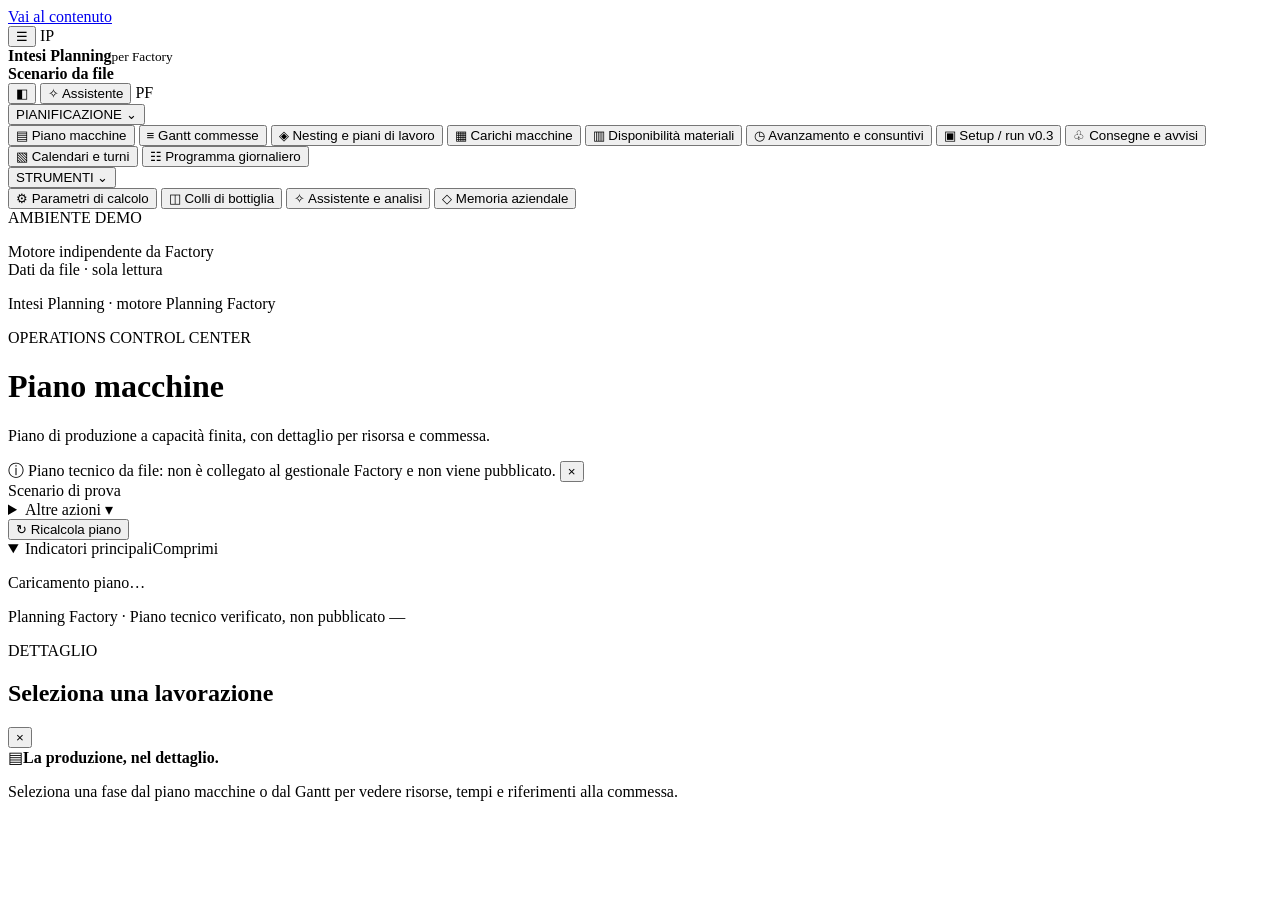
==== src/planning_factory/web/index.html @ 604500a2 "Planning Factory v0.2.0: prima pubblicazione" ====
<!doctype html>
<html lang="it">
<head>
  <meta charset="utf-8">
  <meta name="viewport" content="width=device-width,initial-scale=1">
  <meta name="theme-color" content="#102440">
  <meta name="description" content="Planning Factory, pianificazione a capacità finita. Dashboard dimostrativa da dati JSON/CSV.">
  <title>Intesi Planning · Control Room</title>
  <link rel="stylesheet" href="/styles.css">
  <script defer src="/data.js"></script>
  <script defer src="/app.js"></script>
</head>
<body>
  <a class="skip-link" href="#main">Vai al contenuto</a>
  <div class="app-shell">
    <header class="topbar">
      <div class="brand-area">
        <button id="menu-toggle" class="icon-button mobile-menu layout-menu-toggle" aria-label="Comprimi navigazione" aria-controls="sidebar" aria-expanded="true" title="Comprimi o espandi navigazione" type="button">☰</button>
        <span class="brand-mark" aria-hidden="true">IP</span>
        <div class="brand-copy"><strong>Intesi Planning</strong><small>per Factory</small></div>
        <span id="site-switch" class="site-switch"><strong>Scenario da file</strong></span>
      </div>
      <div class="header-actions">
        <div id="source-chips" class="source-chips" aria-label="Stato delle fonti"></div>
        <button id="inspector-toggle" class="header-layout-toggle" type="button" aria-label="Apri dettaglio" aria-controls="inspector" aria-expanded="false" title="Apri o chiudi dettaglio">◧</button>
        <button id="chat-toggle" class="chat-toggle" type="button" aria-expanded="false" aria-controls="chat-panel"><span aria-hidden="true">✧</span> Assistente</button>
        <span id="dataset-age" class="header-date" hidden>Scenario da file</span>
        <span class="avatar" title="Workspace locale" aria-label="Workspace locale">PF</span>
      </div>
    </header>

    <div class="workspace">
      <aside id="sidebar" class="sidebar" aria-label="Navigazione principale">
        <div class="sidebar-inner">
          <div class="nav-group" data-nav-section="planning">
            <button class="nav-caption nav-section-toggle" type="button" aria-expanded="true" aria-controls="main-nav">PIANIFICAZIONE <span class="nav-section-chevron" aria-hidden="true">⌄</span></button>
            <nav id="main-nav" aria-label="Viste di pianificazione">
              <button class="nav-item active" data-view="machines" aria-current="page" type="button"><span class="nav-icon">▤</span> Piano macchine</button>
              <button class="nav-item" data-view="orders" type="button"><span class="nav-icon">≡</span> Gantt commesse</button>
              <button class="nav-item" data-view="nesting" type="button"><span class="nav-icon">◈</span> Nesting e piani di lavoro</button>
              <button class="nav-item" data-view="loads" type="button"><span class="nav-icon">▦</span> Carichi macchine</button>
              <button class="nav-item" data-view="materials" type="button"><span class="nav-icon">▥</span> Disponibilità materiali</button>
              <button class="nav-item" data-view="progress" type="button"><span class="nav-icon">◷</span> Avanzamento e consuntivi</button>
              <button class="nav-item" data-view="staged" type="button"><span class="nav-icon">▣</span> Setup / run v0.3</button>
              <button class="nav-item" data-view="deliveries" type="button"><span class="nav-icon">♧</span> Consegne e avvisi <span id="nav-alert-count" class="nav-counter" hidden>0</span></button>
              <button class="nav-item" data-view="calendars" type="button"><span class="nav-icon">▧</span> Calendari e turni</button>
              <button class="nav-item" data-view="daily" type="button"><span class="nav-icon">☷</span> Programma giornaliero</button>
            </nav>
          </div>
          <div class="nav-group" data-nav-section="tools">
            <button class="nav-caption nav-section-toggle" type="button" aria-expanded="true" aria-controls="tools-nav">STRUMENTI <span class="nav-section-chevron" aria-hidden="true">⌄</span></button>
            <nav id="tools-nav" aria-label="Strumenti">
              <button class="nav-item" data-view="parameters" type="button"><span class="nav-icon">⚙</span> Parametri di calcolo</button>
              <button class="nav-item" data-view="bottlenecks" type="button"><span class="nav-icon">◫</span> Colli di bottiglia</button>
              <button class="nav-item" data-view="assistant" type="button"><span class="nav-icon">✧</span> Assistente e analisi</button>
              <button class="nav-item" data-view="memory" type="button"><span class="nav-icon">◇</span> Memoria aziendale</button>
            </nav>
          </div>
          <div class="nav-group" id="data-nav-group" data-nav-section="input" hidden>
            <button class="nav-caption nav-section-toggle" type="button" aria-expanded="true" aria-controls="data-nav">DATI IN INGRESSO <span class="nav-section-chevron" aria-hidden="true">⌄</span></button>
            <nav id="data-nav" aria-label="Dati in ingresso"></nav>
          </div>
          <div class="nav-group" id="admin-nav-group" data-nav-section="admin" hidden>
            <button class="nav-caption nav-section-toggle" type="button" aria-expanded="true" aria-controls="admin-nav">AMMINISTRAZIONE <span class="nav-section-chevron" aria-hidden="true">⌄</span></button>
            <nav id="admin-nav" aria-label="Amministrazione">
              <button class="nav-item" data-view="fonti" type="button"><span class="nav-icon">⇣</span> Fonti dati</button>
              <button class="nav-item" data-view="correzioni" type="button"><span class="nav-icon">✎</span> Registro correzioni <span class="nav-counter amber" hidden>0</span></button>
              <button class="nav-item" data-view="impostazioni" type="button"><span class="nav-icon">✧</span> Impostazioni AI</button>
            </nav>
          </div>
          <div class="sidebar-bottom">
            <div id="plan-footnote" class="plan-footnote"></div>
            <div class="environment-pill"><span class="environment-dot"></span> AMBIENTE DEMO</div>
            <p>Motore indipendente da Factory<br>Dati da file · sola lettura</p>
            <p class="build-note">Intesi Planning · motore Planning Factory</p>
          </div>
        </div>
      </aside>

      <main id="main" class="main" tabindex="-1">
        <div class="page-heading">
          <div class="heading-main">
            <p id="page-eyebrow" class="eyebrow">OPERATIONS CONTROL CENTER</p>
            <h1 id="page-title">Piano macchine</h1>
            <p id="page-subtitle" class="subtitle">Piano di produzione a capacità finita, con dettaglio per risorsa e commessa.</p>
          </div>
          <div id="notice" class="notice-banner" role="status" aria-live="polite">
            <span class="notice-symbol">ⓘ</span>
            <span>Piano tecnico da file: non è collegato al gestionale Factory e non viene pubblicato.</span>
            <button id="dismiss-notice" class="dismiss-notice" type="button" aria-label="Nascondi avviso">×</button>
          </div>
          <div class="heading-actions">
            <span class="snapshot-tag"><span class="small-led"></span><span id="snapshot-label">Scenario di prova</span></span>
            <button id="reset-button" class="btn btn-muted" type="button" hidden>↶ Annulla simulazioni</button>
            <details id="more-menu" class="more-menu">
              <summary class="btn btn-muted">Altre azioni <span aria-hidden="true">▾</span></summary>
              <div id="more-list" class="more-list">
                <button id="download-button" class="menu-item" type="button"><span aria-hidden="true">↧</span> Esporta CSV</button>
                <button id="download-scenario" class="menu-item" type="button"><span aria-hidden="true">↧</span> Scenario JSON</button>
                <button id="download-plan" class="menu-item" type="button"><span aria-hidden="true">↧</span> Piano JSON</button>
              </div>
            </details>
            <button id="calculate-button" class="btn btn-primary" type="button"><span aria-hidden="true">↻</span> Ricalcola piano</button>
          </div>
        </div>
        <div id="data-stale" class="notice-banner notice-stale" role="status" hidden>
          <span class="notice-symbol">✎</span>
          <span>Hai modificato i dati in ingresso: il piano mostrato non include ancora le correzioni.</span>
          <button id="stale-recalculate" class="btn btn-primary btn-small" type="button">↻ Ricalcola ora</button>
        </div>
        <details id="summary-section" class="summary-section" open>
          <summary class="summary-section-toggle"><span>Indicatori principali</span><span class="summary-toggle-hint">Comprimi</span></summary>
          <section id="summary-cards" class="summary-grid" aria-label="Indicatori principali"></section>
        </details>
        <div id="view-root" class="view-root">
          <div class="skeleton"><span></span><span></span><span></span><p>Caricamento piano…</p></div>
        </div>
        <footer class="content-footer">
          <span>Planning Factory · Piano tecnico verificato, non pubblicato</span>
          <span id="scenario-hash" title="Impronta dello scenario">—</span>
        </footer>
      </main>

      <aside id="inspector" class="inspector" aria-label="Dettaglio selezione">
        <div id="inspector-resize" class="panel-resize-handle" role="separator" tabindex="0" aria-label="Ridimensiona pannello dettaglio" aria-orientation="vertical" aria-valuemin="260" aria-valuemax="680" aria-valuenow="304" title="Trascina per ridimensionare"></div>
        <div class="inspector-head">
          <div><p class="eyebrow">DETTAGLIO</p><h2 id="inspector-title">Seleziona una lavorazione</h2></div>
          <button id="close-inspector" class="icon-button inspector-close" type="button" aria-label="Chiudi dettaglio">×</button>
        </div>
        <div id="inspector-body" class="inspector-content">
          <div class="inspector-empty"><span class="empty-illustration">▤</span><strong>La produzione, nel dettaglio.</strong><p>Seleziona una fase dal piano macchine o dal Gantt per vedere risorse, tempi e riferimenti alla commessa.</p></div>
        </div>
      </aside>
    </div>
  </div>
  <aside id="chat-panel" class="chat-panel" aria-label="Assistente di pianificazione" hidden>
    <div id="chat-resize" class="panel-resize-handle" role="separator" tabindex="0" aria-label="Ridimensiona pannello assistente" aria-orientation="vertical" aria-valuemin="280" aria-valuemax="680" aria-valuenow="420" title="Trascina per ridimensionare"></div>
    <div id="chat-head" class="chat-head">
      <div class="chat-head-top">
        <div><p class="eyebrow">ASSISTENTE</p><h2>Chiedi al piano</h2><p id="chat-mode" class="chat-mode">—</p></div>
        <button id="chat-close" class="icon-button" type="button" aria-label="Chiudi assistente">×</button>
      </div>
      <div class="chat-toolbar">
        <button id="chat-history-toggle" class="btn btn-light btn-small" type="button" aria-expanded="false" aria-controls="chat-menu" title="Conversazioni precedenti">🕘 Cronologia</button>
        <button id="chat-voice-toggle" class="btn btn-light btn-small" type="button" aria-expanded="false" aria-controls="chat-menu" title="Dettatura e lettura ad alta voce">🔊 Voce</button>
        <button id="chat-reset" class="btn btn-light btn-small" type="button" title="Inizia una nuova conversazione (la precedente resta in cronologia)">＋ Nuova chat</button>
      </div>
    </div>
    <p id="chat-context" class="chat-context"></p>
    <div id="chat-menu" class="chat-menu" hidden></div>
    <div id="chat-log" class="chat-log" role="log" aria-live="polite"></div>
    <details id="chat-suggestions-box" class="chat-suggestions-box">
      <summary>Domande suggerite</summary>
      <div id="chat-suggestions" class="chat-suggestions"></div>
    </details>
    <form id="chat-form" class="chat-form">
      <label class="sr-only" for="chat-input">Domanda sul piano</label>
      <textarea id="chat-input" name="question" rows="2" maxlength="1500" placeholder="Es. perché questa commessa è in ritardo?" required></textarea>
      <button id="chat-mic" type="button" class="btn btn-light chat-mic" aria-pressed="false" title="Detta la domanda a voce" aria-label="Detta la domanda a voce" hidden>🎤</button>
      <button id="chat-send" type="submit" class="btn btn-primary">Invia</button>
      <button id="chat-stop" type="button" class="btn btn-light chat-stop" hidden>■ Stop</button>
    </form>
  </aside>
  <div id="toast" class="toast" role="status" aria-live="polite" hidden></div>
</body>
</html>
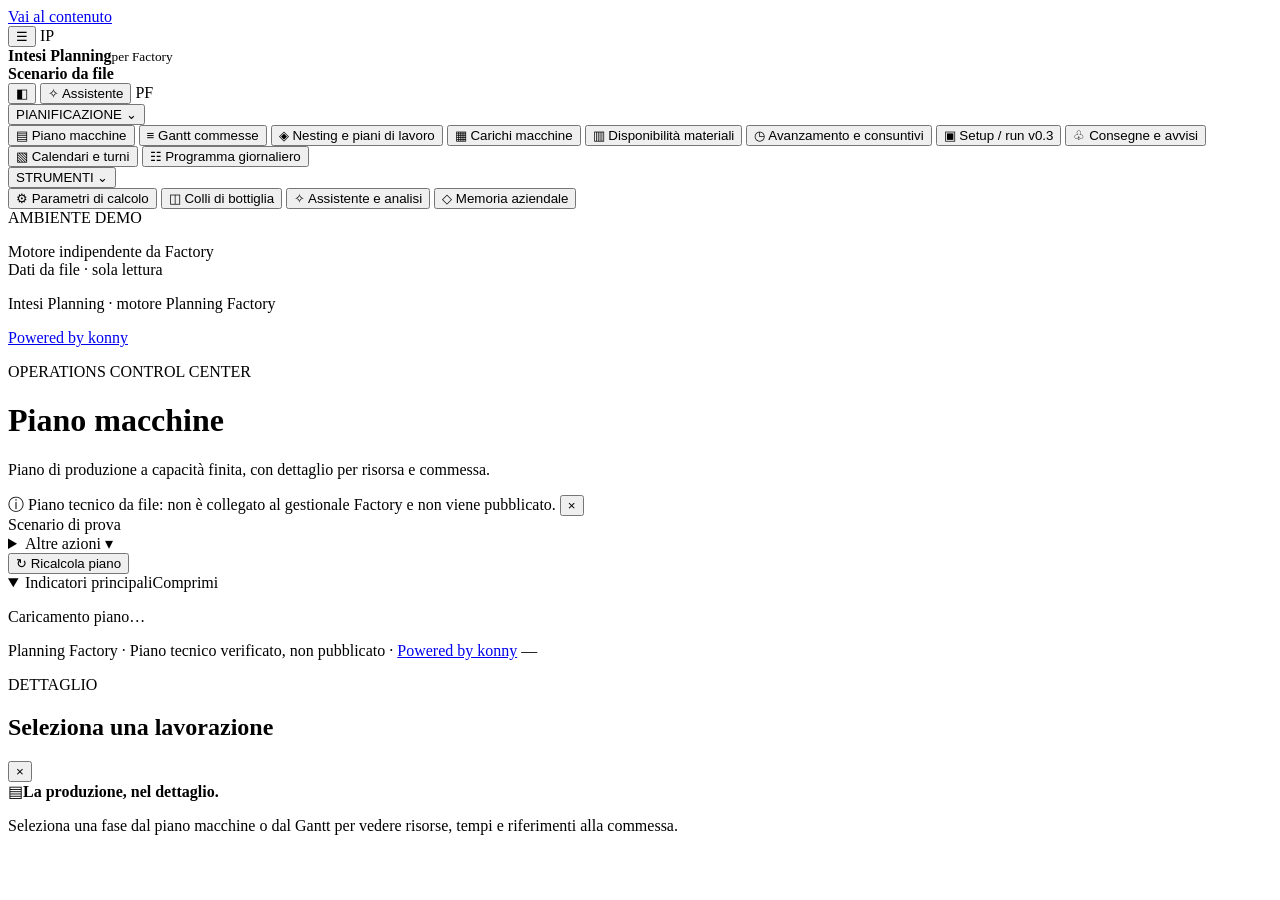
==== commit 929553fc: "Aggiunge la licenza CPAL-1.0 con attribuzione "Powered by konny" LICENSE (CPAL-1.0 con Exhibit B com" ====
--- a/src/planning_factory/web/index.html
+++ b/src/planning_factory/web/index.html
@@ -73,6 +73,7 @@
             <div class="environment-pill"><span class="environment-dot"></span> AMBIENTE DEMO</div>
             <p>Motore indipendente da Factory<br>Dati da file · sola lettura</p>
             <p class="build-note">Intesi Planning · motore Planning Factory</p>
+            <p class="build-note"><a href="https://github.com/konny-ai/Planning-Ai" target="_blank" rel="noopener">Powered by konny</a></p>
           </div>
         </div>
       </aside>
@@ -116,7 +117,7 @@
           <div class="skeleton"><span></span><span></span><span></span><p>Caricamento piano…</p></div>
         </div>
         <footer class="content-footer">
-          <span>Planning Factory · Piano tecnico verificato, non pubblicato</span>
+          <span>Planning Factory · Piano tecnico verificato, non pubblicato · <a href="https://github.com/konny-ai/Planning-Ai" target="_blank" rel="noopener">Powered by konny</a></span>
           <span id="scenario-hash" title="Impronta dello scenario">—</span>
         </footer>
       </main>
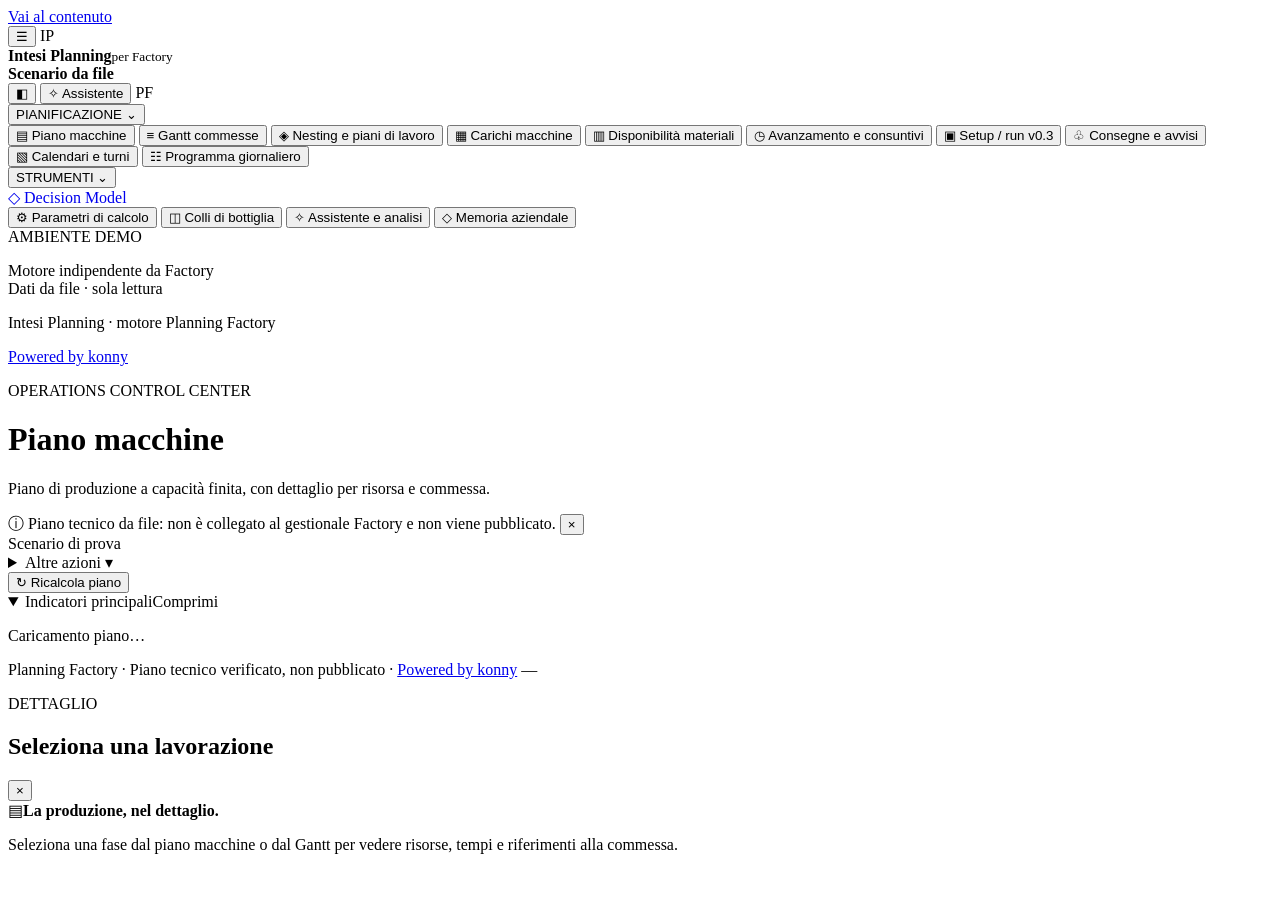
==== commit 4cb6bf85: "feat: link decision model configuration from Control Room" ====
--- a/src/planning_factory/web/index.html
+++ b/src/planning_factory/web/index.html
@@ -50,6 +50,7 @@
           <div class="nav-group" data-nav-section="tools">
             <button class="nav-caption nav-section-toggle" type="button" aria-expanded="true" aria-controls="tools-nav">STRUMENTI <span class="nav-section-chevron" aria-hidden="true">⌄</span></button>
             <nav id="tools-nav" aria-label="Strumenti">
+              <a class="nav-item" href="/decision-model" style="display:block;text-decoration:none"><span class="nav-icon">◇</span> Decision Model</a>
               <button class="nav-item" data-view="parameters" type="button"><span class="nav-icon">⚙</span> Parametri di calcolo</button>
               <button class="nav-item" data-view="bottlenecks" type="button"><span class="nav-icon">◫</span> Colli di bottiglia</button>
               <button class="nav-item" data-view="assistant" type="button"><span class="nav-icon">✧</span> Assistente e analisi</button>
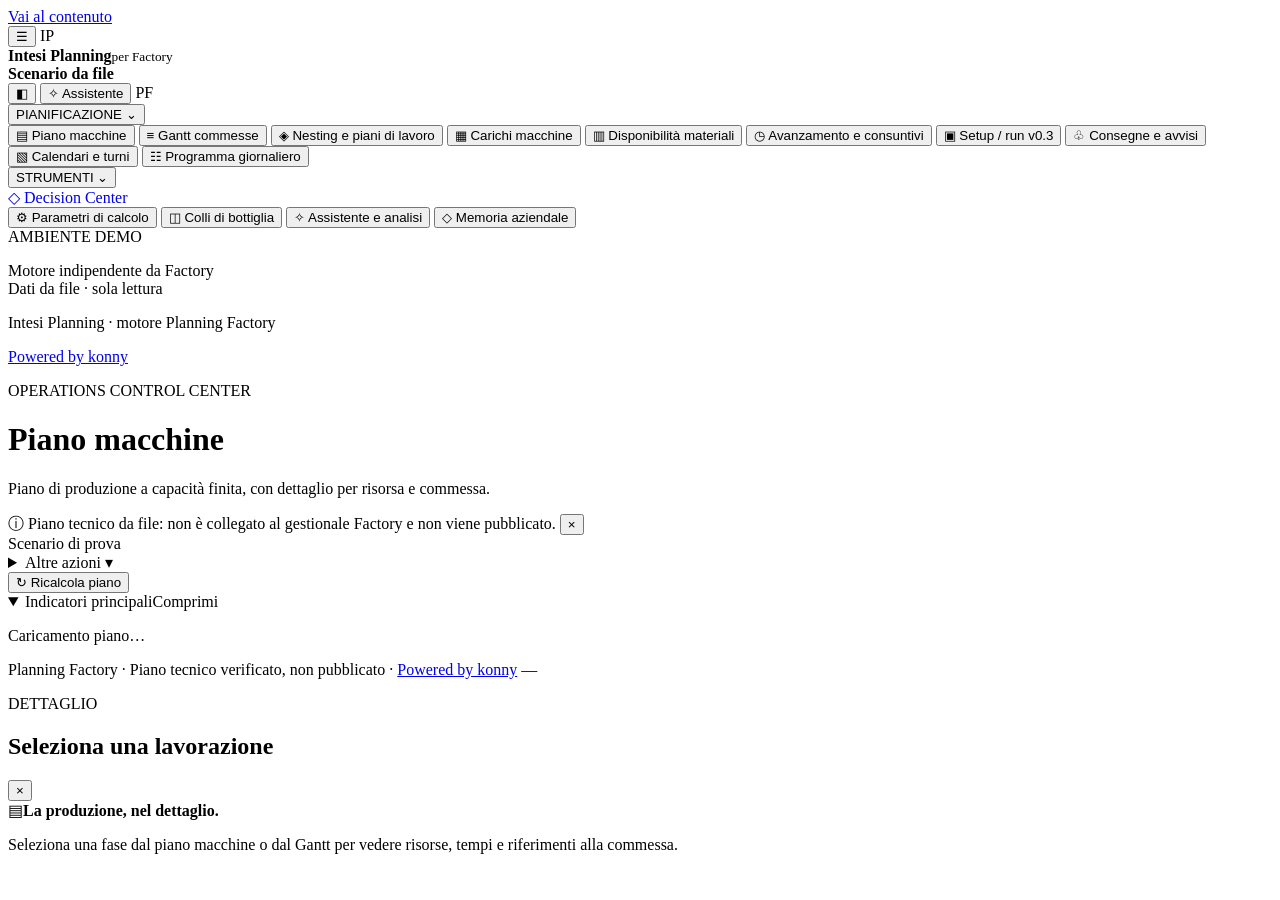
==== commit 84827fa0: "ui: name the new planning workspace Decision Center in the Control Room" ====
--- a/src/planning_factory/web/index.html
+++ b/src/planning_factory/web/index.html
@@ -50,7 +50,7 @@
           <div class="nav-group" data-nav-section="tools">
             <button class="nav-caption nav-section-toggle" type="button" aria-expanded="true" aria-controls="tools-nav">STRUMENTI <span class="nav-section-chevron" aria-hidden="true">⌄</span></button>
             <nav id="tools-nav" aria-label="Strumenti">
-              <a class="nav-item" href="/decision-model" style="display:block;text-decoration:none"><span class="nav-icon">◇</span> Decision Model</a>
+              <a class="nav-item" href="/decision-model" style="display:block;text-decoration:none"><span class="nav-icon">◇</span> Decision Center</a>
               <button class="nav-item" data-view="parameters" type="button"><span class="nav-icon">⚙</span> Parametri di calcolo</button>
               <button class="nav-item" data-view="bottlenecks" type="button"><span class="nav-icon">◫</span> Colli di bottiglia</button>
               <button class="nav-item" data-view="assistant" type="button"><span class="nav-icon">✧</span> Assistente e analisi</button>
